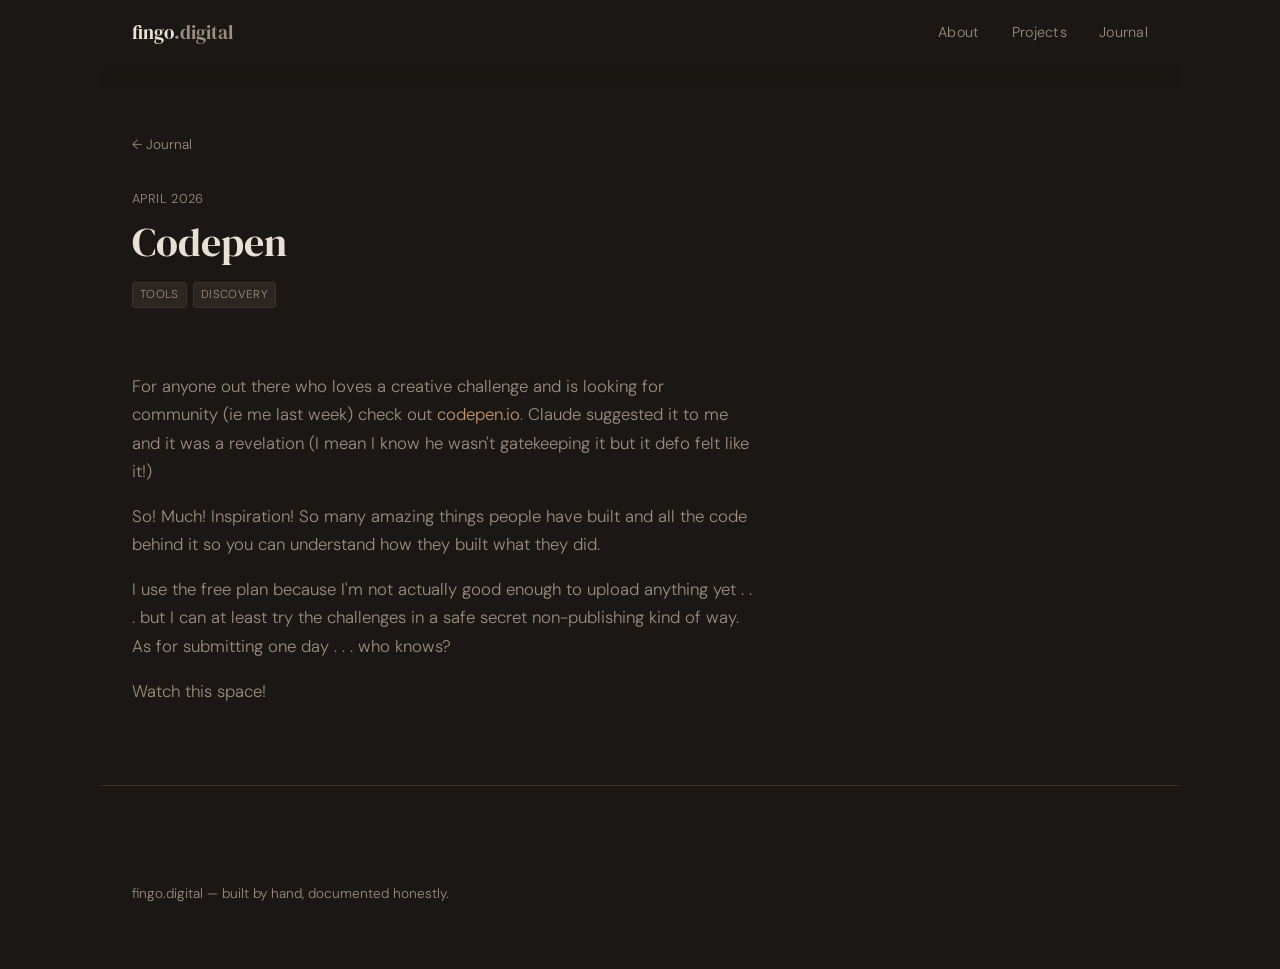
==== journal/codepen.html @ e027c401 "7 journal entries added" ====
<!DOCTYPE html>
<html lang="en">
<head>
  <meta charset="UTF-8">
  <meta name="viewport" content="width=device-width, initial-scale=1.0">
  <title>Codepen — fingo.digital</title>
  <link rel="stylesheet" href="../style.css">
  <link rel="preconnect" href="https://fonts.googleapis.com">
  <link rel="preconnect" href="https://fonts.gstatic.com" crossorigin>
  <link href="https://fonts.googleapis.com/css2?family=DM+Serif+Display:ital@0;1&family=DM+Sans:ital,wght@0,300;0,400;0,500;1,300;1,400&display=swap" rel="stylesheet">
</head>
<body>

  <nav class="nav">
    <a href="/" class="nav-logo">fingo<span>.digital</span></a>
    <div class="nav-links">
      <a href="/#about">About</a>
      <a href="/#projects">Projects</a>
      <a href="/#journal">Journal</a>
    </div>
  </nav>

  <article class="journal-page">

    <header class="journal-page-header">
      <a href="/#journal" class="back-link">← Journal</a>
      <time>April 2026</time>
      <h1>Codepen</h1>
      <div class="journal-tags"><span class="tag">tools</span><span class="tag">discovery</span></div>
    </header>

    <div class="journal-page-body">
      <p>For anyone out there who loves a creative challenge and is looking for community (ie me last week) check out <a href="https://codepen.io">codepen.io</a>. Claude suggested it to me and it was a revelation (I mean I know he wasn't gatekeeping it but it defo felt like it!)</p>

      <p>So! Much! Inspiration! So many amazing things people have built and all the code behind it so you can understand how they built what they did.</p>

      <p>I use the free plan because I'm not actually good enough to upload anything yet . . . but I can at least try the challenges in a safe secret non-publishing kind of way. As for submitting one day . . . who knows?</p>

      <p>Watch this space!</p>
    </div>

  </article>

  <footer class="footer">
    <p>fingo.digital — built by hand, documented honestly.</p>
  </footer>

</body>
</html>
---- style.css ----
/* ========================================
   fingo.digital
   ======================================== */

:root {
  --bg:          #1a1714;
  --bg-raised:   #231f1b;
  --bg-hover:    #2c2622;
  --text:        #e8e0d4;
  --text-muted:  #9a8e7f;
  --accent:      #c4956a;
  --accent-soft: #c4956a33;
  --border:      #3a332c;

  --font-display: 'DM Serif Display', Georgia, serif;
  --font-body:    'DM Sans', -apple-system, sans-serif;

  --max-width: 1080px;
  --max-width-prose: 680px;
  --space-xs:  0.5rem;
  --space-sm:  1rem;
  --space-md:  2rem;
  --space-lg:  4rem;
  --space-xl:  6rem;
}

/* ---- Reset ---- */
*, *::before, *::after {
  margin: 0;
  padding: 0;
  box-sizing: border-box;
}

html {
  scroll-behavior: smooth;
  scroll-padding-top: 5rem;
}

body {
  font-family: var(--font-body);
  font-weight: 300;
  font-size: 1.05rem;
  line-height: 1.7;
  color: var(--text);
  background: var(--bg);
  -webkit-font-smoothing: antialiased;
}

a {
  color: var(--accent);
  text-decoration: none;
  transition: opacity 0.2s;
}

a:hover {
  opacity: 0.75;
}

/* ---- Navigation ---- */
.nav {
  position: sticky;
  top: 0;
  z-index: 100;
  display: flex;
  justify-content: space-between;
  align-items: center;
  padding: var(--space-sm) var(--space-md);
  max-width: var(--max-width);
  margin: 0 auto;
  background: var(--bg);
}

/* subtle fade at bottom edge of sticky nav */
.nav::after {
  content: '';
  position: absolute;
  bottom: -1.5rem;
  left: 0;
  right: 0;
  height: 1.5rem;
  background: linear-gradient(var(--bg), transparent);
  pointer-events: none;
}

.nav-logo {
  font-family: var(--font-display);
  font-size: 1.2rem;
  color: var(--text);
}

.nav-logo span {
  color: var(--text-muted);
}

.nav-links {
  display: flex;
  gap: var(--space-md);
}

.nav-links a {
  color: var(--text-muted);
  font-size: 0.9rem;
  letter-spacing: 0.02em;
}

.nav-links a:hover {
  color: var(--text);
  opacity: 1;
}

/* ---- Hero ---- */
.hero {
  max-width: var(--max-width);
  margin: 0 auto;
  padding: var(--space-xl) var(--space-md) var(--space-lg);
}

.hero h1 {
  font-family: var(--font-display);
  font-size: clamp(2.4rem, 6vw, 3.5rem);
  font-weight: 400;
  line-height: 1.15;
  color: var(--text);
  margin-bottom: var(--space-sm);
}

.hero p {
  font-size: 1.15rem;
  color: var(--text-muted);
  max-width: var(--max-width-prose);
}

/* ---- Sections ---- */
.section {
  max-width: var(--max-width);
  margin: 0 auto;
  padding: var(--space-lg) var(--space-md);
}

.section h2 {
  font-family: var(--font-display);
  font-size: 1.6rem;
  font-weight: 400;
  margin-bottom: var(--space-xs);
  color: var(--text);
}

.section-intro {
  color: var(--text-muted);
  margin-bottom: var(--space-lg);
  max-width: var(--max-width-prose);
}

/* ---- Project Cards ---- */
.project-grid {
  display: grid;
  gap: var(--space-md);
}

@media (min-width: 720px) {
  .project-grid {
    grid-template-columns: 1fr 1fr;
  }
}

.project-card {
  background: var(--bg-raised);
  border: 1px solid var(--border);
  border-radius: 8px;
  padding: var(--space-md);
  transition: border-color 0.3s;
}

.project-card:hover {
  border-color: var(--accent-soft);
}

.project-meta {
  display: flex;
  justify-content: space-between;
  align-items: center;
  margin-bottom: var(--space-sm);
}

.project-meta time {
  font-size: 0.85rem;
  color: var(--text-muted);
}

.project-status {
  font-size: 0.75rem;
  letter-spacing: 0.05em;
  text-transform: uppercase;
  padding: 0.2em 0.7em;
  border-radius: 3px;
}

.status-active {
  color: var(--accent);
  background: var(--accent-soft);
}

.status-complete {
  color: var(--text-muted);
  background: var(--bg-hover);
}

.status-paused {
  color: var(--text-muted);
  background: var(--bg-hover);
}

.project-card h3 {
  font-family: var(--font-display);
  font-size: 1.35rem;
  font-weight: 400;
  margin-bottom: var(--space-xs);
}

.project-card p {
  color: var(--text-muted);
  font-size: 0.95rem;
  margin-bottom: var(--space-sm);
}

.project-stack {
  display: flex;
  flex-wrap: wrap;
  gap: 0.4rem;
  margin-bottom: var(--space-sm);
}

.project-stack span {
  font-size: 0.78rem;
  color: var(--text-muted);
  background: var(--bg);
  padding: 0.2em 0.6em;
  border-radius: 3px;
  border: 1px solid var(--border);
}

.project-links a {
  font-size: 0.9rem;
}

/* ---- Collapsible project details ---- */
.project-what {
  color: var(--text-muted);
  font-size: 0.95rem;
  margin-bottom: var(--space-sm);
}

.project-details {
  margin-bottom: var(--space-sm);
}

.project-details summary {
  font-size: 0.85rem;
  color: var(--accent);
  cursor: pointer;
  padding: var(--space-xs) 0;
  list-style: none;
  user-select: none;
}

.project-details summary::-webkit-details-marker {
  display: none;
}

.project-details summary::before {
  content: '+ ';
}

.project-details[open] summary::before {
  content: '− ';
}

.project-details summary:hover {
  opacity: 0.75;
}

.project-details[open] summary {
  margin-bottom: var(--space-sm);
}

.project-field {
  margin-bottom: var(--space-md);
}

.project-field:last-child {
  margin-bottom: var(--space-xs);
}

.project-field h4 {
  font-family: var(--font-display);
  font-size: 0.95rem;
  font-weight: 400;
  font-style: italic;
  color: var(--text);
  margin-bottom: 0.3rem;
}

.project-field p {
  color: var(--text-muted);
  font-size: 0.92rem;
}

/* ---- Journal Entries ---- */
.journal-list {
  display: grid;
  gap: 1px;
  background: var(--border);
  border: 1px solid var(--border);
  border-radius: 8px;
  overflow: hidden;
}

.journal-entry {
  background: var(--bg);
  padding: var(--space-md);
  transition: background 0.2s;
}

.journal-entry:hover {
  background: var(--bg-raised);
}

.journal-entry time {
  font-size: 0.8rem;
  color: var(--text-muted);
  letter-spacing: 0.03em;
  text-transform: uppercase;
}

.journal-entry h3 {
  font-family: var(--font-display);
  font-size: 1.2rem;
  font-weight: 400;
  margin: 0.3rem 0;
}

.journal-entry h3 a {
  color: var(--text);
}

.journal-entry h3 a:hover {
  color: var(--accent);
  opacity: 1;
}

.journal-entry p {
  color: var(--text-muted);
  font-size: 0.92rem;
}

.journal-tags {
  display: flex;
  flex-wrap: wrap;
  gap: 0.4rem;
  margin-top: 0.5rem;
}

.tag {
  font-size: 0.72rem;
  letter-spacing: 0.03em;
  text-transform: uppercase;
  padding: 0.2em 0.6em;
  border-radius: 3px;
  color: var(--text-muted);
  background: var(--bg-hover);
  border: 1px solid var(--border);
}

.journal-page-header .journal-tags {
  margin-top: var(--space-sm);
}

/* ---- Journal Page (individual entry) ---- */
.journal-page {
  max-width: var(--max-width);
  margin: 0 auto;
  padding: var(--space-lg) var(--space-md);
}

.journal-page-header {
  margin-bottom: var(--space-lg);
}

.back-link {
  font-size: 0.85rem;
  color: var(--text-muted);
  display: inline-block;
  margin-bottom: var(--space-md);
}

.back-link:hover {
  color: var(--accent);
  opacity: 1;
}

.journal-page-header time {
  display: block;
  font-size: 0.8rem;
  color: var(--text-muted);
  letter-spacing: 0.03em;
  text-transform: uppercase;
  margin-bottom: var(--space-xs);
}

.journal-page-header h1 {
  font-family: var(--font-display);
  font-size: clamp(1.8rem, 4vw, 2.5rem);
  font-weight: 400;
  line-height: 1.2;
}

.journal-page-body {
  max-width: 620px;
}

.journal-page-body p {
  margin-bottom: var(--space-sm);
  color: var(--text-muted);
}

.journal-page-body h2 {
  font-family: var(--font-display);
  font-size: 1.3rem;
  font-weight: 400;
  color: var(--text);
  margin-top: var(--space-lg);
  margin-bottom: var(--space-sm);
}

.journal-page-body em {
  color: var(--text);
  font-style: italic;
}

.journal-page-body code {
  font-size: 0.9em;
  background: var(--bg-raised);
  padding: 0.15em 0.4em;
  border-radius: 3px;
  border: 1px solid var(--border);
}

/* ---- About ---- */
.about-content {
  max-width: 100%;
}

.about-content p {
  margin-bottom: var(--space-sm);
  color: var(--text-muted);
}

.about-content p:first-child {
  color: var(--text);
}

/* ---- Footer ---- */
.footer {
  max-width: var(--max-width);
  margin: 0 auto;
  padding: var(--space-xl) var(--space-md) var(--space-lg);
  border-top: 1px solid var(--border);
}

.footer p {
  font-size: 0.85rem;
  color: var(--text-muted);
}

/* ---- Responsive ---- */
@media (max-width: 600px) {
  .nav {
    padding: var(--space-sm);
  }

  .nav-links {
    gap: var(--space-sm);
  }

  .hero,
  .section {
    padding-left: var(--space-sm);
    padding-right: var(--space-sm);
  }

  .hero {
    padding-top: var(--space-lg);
  }

  .project-card {
    padding: var(--space-sm);
  }
}
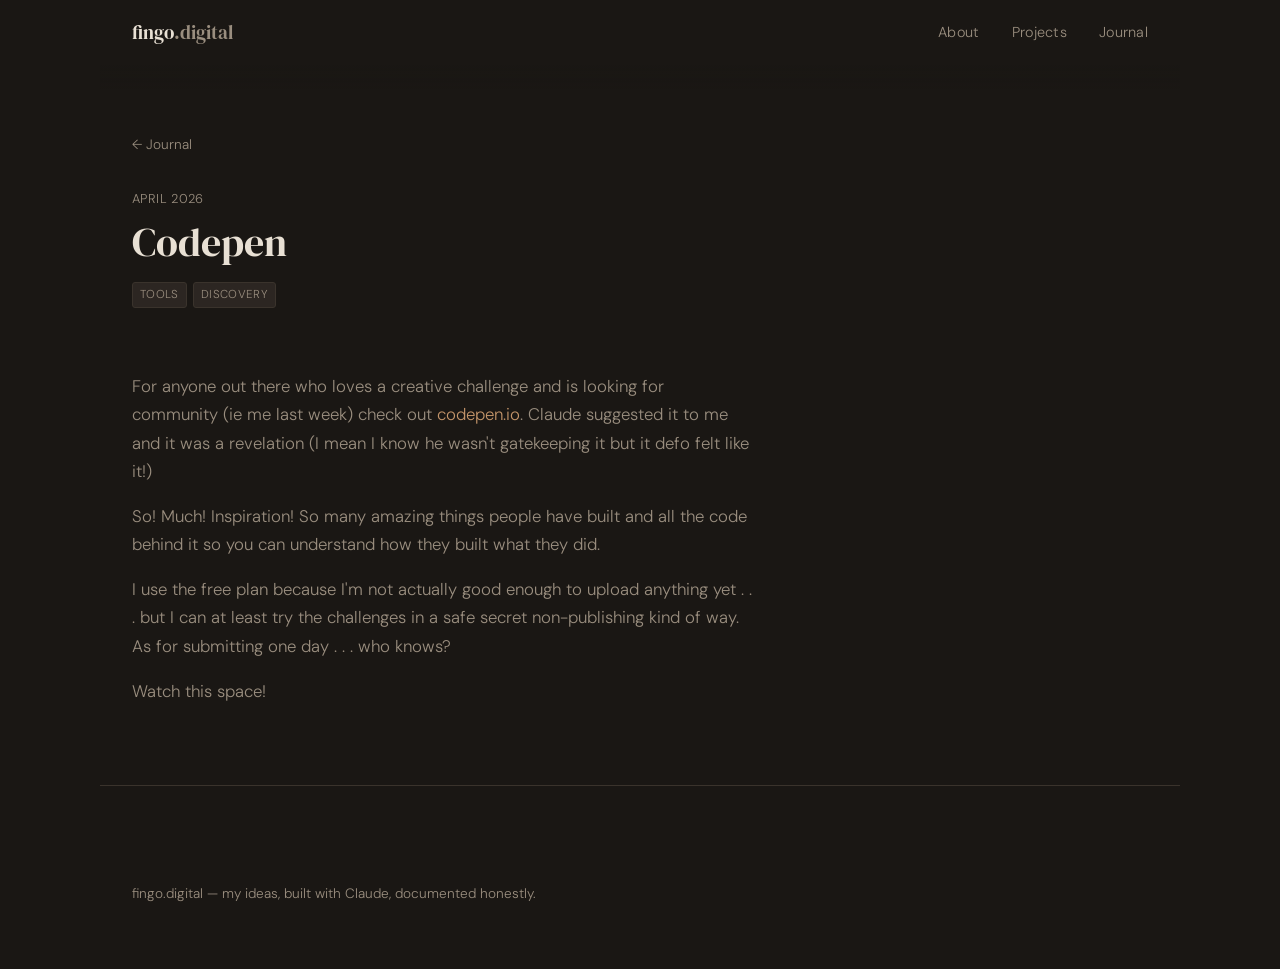
==== commit b8e1a101: "change tag line" ====
--- a/journal/codepen.html
+++ b/journal/codepen.html
@@ -42,7 +42,7 @@
   </article>
 
   <footer class="footer">
-    <p>fingo.digital — built by hand, documented honestly.</p>
+    <p>fingo.digital — my ideas, built with Claude, documented honestly.</p>
   </footer>
 
 </body>
